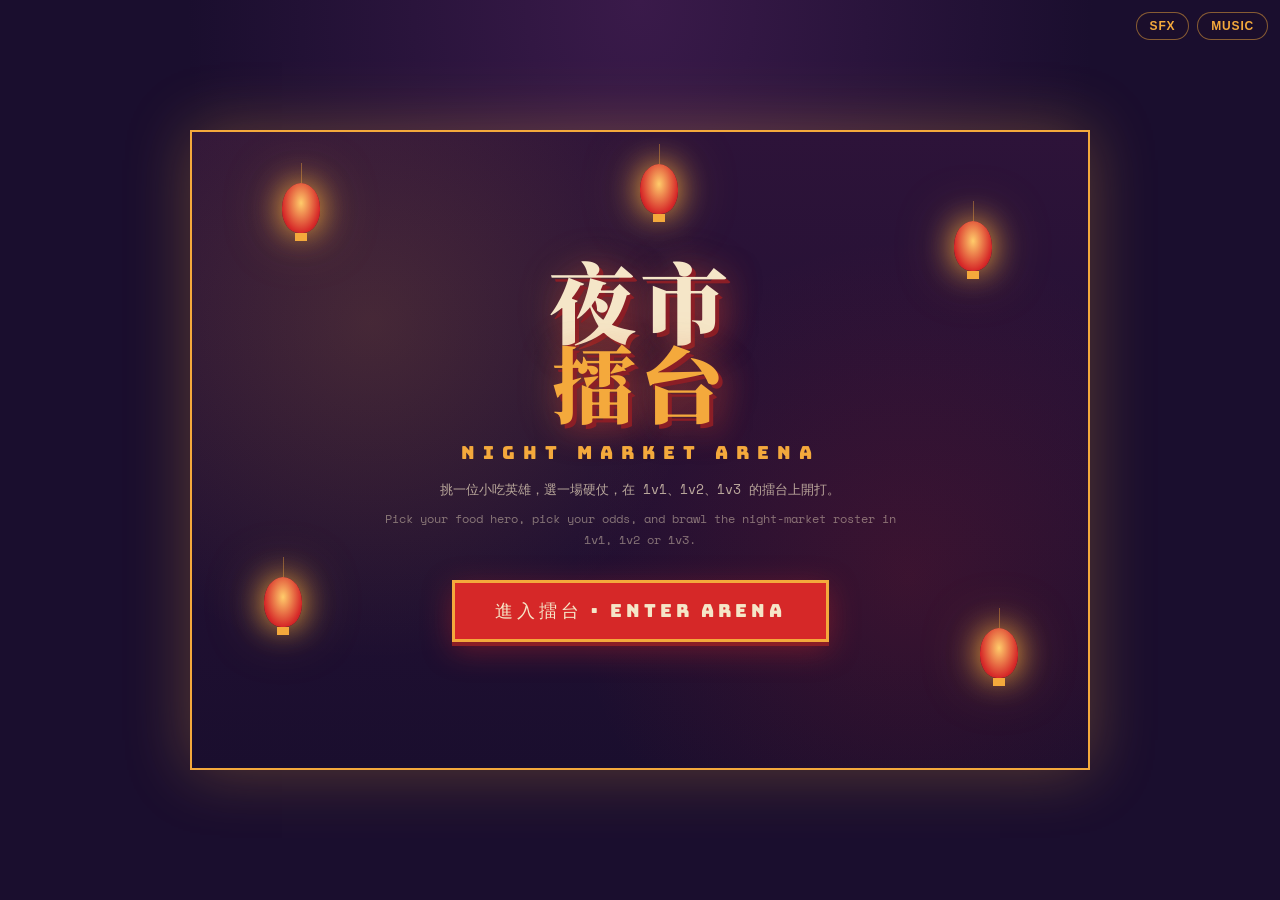
==== night-market-arena_12.html @ 740ff962 "把單體 HTML 拆成模組化結構 - all.js (2804 行) 拆成 js/ 底下 17 支，依載入順序編號 - all.css (269 行) 拆成 css/ 底下 4 支 - HTML 改為" ====
<!DOCTYPE html>
<html lang="en">
<head>
<meta charset="UTF-8">
<meta name="viewport" content="width=device-width, initial-scale=1, maximum-scale=1, user-scalable=no, viewport-fit=cover">
<title>Night Market Arena</title>
<link rel="stylesheet" href="css/base.css">
<link rel="stylesheet" href="css/screens.css">
<link rel="stylesheet" href="css/hud.css">
<link rel="stylesheet" href="css/mobile.css">
<link rel="preconnect" href="https://fonts.googleapis.com">
<link rel="preconnect" href="https://fonts.gstatic.com" crossorigin>
<link href="https://fonts.googleapis.com/css2?family=Bungee&family=Noto+Serif+TC:wght@700;900&family=Space+Mono&display=swap" rel="stylesheet">

</head>
<body>
<div id="audio-controls">
  <button id="sfx-toggle" title="Sound effects">SFX</button>
  <button id="music-toggle" title="Music (M)">MUSIC</button>
</div>

<div id="stage">
  <canvas id="game" width="900" height="640"></canvas>

  <!-- Title -->
  <div id="title-screen" class="screen">
    <div class="lanterns">
      <div class="lantern" style="top: 8%; left: 10%; animation-delay: 0s;"></div>
      <div class="lantern" style="top: 14%; left: 85%; animation-delay: -1s;"></div>
      <div class="lantern" style="top: 70%; left: 8%; animation-delay: -2s;"></div>
      <div class="lantern" style="top: 78%; left: 88%; animation-delay: -1.5s;"></div>
      <div class="lantern" style="top: 5%; left: 50%; animation-delay: -0.5s;"></div>
    </div>
    <h1 class="title">夜市<span class="accent">擂台</span></h1>
    <div class="subtitle">Night Market Arena</div>
    <div class="tagline">挑一位小吃英雄，選一場硬仗，在 1v1、1v2、1v3 的擂台上開打。<span class="tagline-en">Pick your food hero, pick your odds, and brawl the night-market roster in 1v1, 1v2 or 1v3.</span></div>
    <button class="btn" id="start-btn">進入擂台 · Enter Arena</button>
  </div>

  <!-- Hero select -->
  <div id="select-screen" class="screen hidden">
    <div class="select-title" id="select-title">選擇英雄 · Choose Your Hero</div>
    <button class="btn btn-secondary" id="coop-toggle">雙人 2P：OFF</button>
    <div class="select-sub">挑一道菜 · Pick Your Flavor</div>
    <div class="heroes-grid" id="heroes-grid"></div>
    <button class="btn hidden" id="confirm-hero-btn">下一步 · Next</button>
  </div>

  <!-- Mode select -->
  <div id="mode-screen" class="screen hidden">
    <div class="select-title">選擇賠注 · Pick Your Odds</div>
    <div class="select-sub">幾人敢來挑戰？· How many dare?</div>
    <div class="modes-grid">
      <div class="mode-card" data-mode="1v1">
        <div class="mode-num">1v1</div>
        <div class="mode-label">對決 DUEL</div>
        <div class="mode-flavor">單挑一位強化過的勁敵，實力定勝負。<span style="display:block;opacity:.6;margin-top:3px">A single, beefed-up rival. Honour decides all.</span></div>
        <div class="mode-mods">敵人 <b>HP ×1.5</b><br>敵人 <b>DMG ×1.15</b></div>
      </div>
      <div class="mode-card" data-mode="1v2">
        <div class="mode-num">1v2</div>
        <div class="mode-label">埋伏 AMBUSH</div>
        <div class="mode-flavor">兩位全力的對手，別停下腳步。<span style="display:block;opacity:.6;margin-top:3px">Two opponents at full strength. Keep moving.</span></div>
        <div class="mode-mods">敵人 <b>HP ×1.0</b><br>敵人 <b>DMG ×0.95</b></div>
      </div>
      <div class="mode-card" data-mode="1v3">
        <div class="mode-num">1v3</div>
        <div class="mode-label">圍攻 SWARM</div>
        <div class="mode-flavor">三個較弱的敵人，但會迅速包圍你。<span style="display:block;opacity:.6;margin-top:3px">Three weaker enemies — but they crowd fast.</span></div>
        <div class="mode-mods">敵人 <b>HP ×0.65</b><br>敵人 <b>DMG ×0.75</b></div>
      </div>
      <div class="mode-card mode-boss" data-mode="boss">
        <div class="mode-num">王</div>
        <div class="mode-label">魔王戰 BOSS</div>
        <div class="mode-flavor">獨自挑戰巨大的「滷味鍋大王」——牠會噴湯、橫掃、滾沸、召喚小滷味。<span style="display:block;opacity:.6;margin-top:3px">Solo the giant Cauldron King — broth bullets, ladle sweeps, boiling pools, and minions.</span></div>
        <div class="mode-mods">巨型魔王 · <b>HUGE HP</b><br><b>2 階段 · 2 PHASES</b></div>
      </div>
    </div>
    <div class="vs-preview" id="vs-preview"></div>
    <button class="btn hidden" id="begin-btn">開打！· Begin Battle</button>
    <button class="btn btn-secondary" id="back-to-hero-btn">← 換英雄 Change Hero</button>
  </div>

  <!-- HUD -->
  <div id="hud" class="hidden">
    <div class="hp-bar"><div class="hp-fill" id="hp-fill" style="width: 100%"></div><div class="hp-text" id="hp-text">100 / 100</div></div>
    <div class="match-info"><span id="mode-label">1v1</span> · 剩 <span id="enemies-left" class="num">0</span></div>
    <div id="boss-bar" class="hidden"><div class="boss-bar-label"><span class="bb-cn">滷味鍋大王</span><span class="bb-en">THE CAULDRON KING</span></div><div class="boss-bar-track"><div class="boss-bar-fill" id="boss-bar-fill"></div></div></div>
    <div class="abilities" id="abilities-bar"></div>
    <div class="match-banner" id="match-banner"></div>
    <div class="controls-hint" id="controls-hint"><b>WASD</b> 移動 · <b>滑鼠</b> 瞑準 · <b>點擊</b> 攻擊 · <b>Q E R</b> 技能</div>
  </div>
  <div id="hud-p2" class="hidden">
    <div class="p2-name" id="hp2-name">Player 2</div>
    <div class="hp-bar p2bar"><div class="hp-fill" id="hp2-fill" style="width:100%"></div><div class="hp-text" id="hp2-text">100 / 100</div></div>
    <div class="p2-cds" id="p2-cds"><span></span><span></span><span></span></div>
  </div>

  <!-- End -->
  <div id="end-screen" class="screen hidden">
    <div class="end-title" id="end-title">勝利<span class="end-en">VICTORY</span></div>
    <div class="end-stats" id="end-stats"></div>
    <button class="btn" id="restart-btn">再玩一次 · Play Again</button>
  </div>
</div>

<div id="touch-controls" aria-hidden="true">
  <div id="joy-zone"></div>
  <div id="joy" class="hidden"><div id="joy-knob"></div></div>
  <div id="touch-buttons">
    <button class="tbtn tbtn-ab" id="tb-q"><span class="tb-ic"></span></button>
    <button class="tbtn tbtn-ab" id="tb-e"><span class="tb-ic"></span></button>
    <button class="tbtn tbtn-ab" id="tb-r"><span class="tb-ic"></span></button>
    <button class="tbtn tbtn-atk" id="tb-atk">⚔</button>
  </div>
</div>
<div id="rotate-hint"><div class="rh"><span class="ph">📱</span>Rotate to landscape<small>Night Market Arena plays best sideways</small></div></div>

<!-- 載入順序即正確性：classic script 不跨檔 hoist，請勿調換 -->
<script src="js/00-abilities.js"></script>
<script src="js/01-heroes.js"></script>
<script src="js/02-modes.js"></script>
<script src="js/03-state.js"></script>
<script src="js/04-input.js"></script>
<script src="js/05-util.js"></script>
<script src="js/06-sound.js"></script>
<script src="js/07-enemy-ai.js"></script>
<script src="js/08-ui-select.js"></script>
<script src="js/09-match.js"></script>
<script src="js/10-update.js"></script>
<script src="js/11-map.js"></script>
<script src="js/12-render.js"></script>
<script src="js/13-art.js"></script>
<script src="js/14-boss.js"></script>
<script src="js/15-draw.js"></script>
<script src="js/16-main.js"></script>



</body>
</html>
---- css/base.css ----
:root {
    --night: #1a0e2e;
    --night-2: #2d1339;
    --lantern: #f4a93c;
    --lantern-glow: #ffcc6b;
    --red: #d62828;
    --red-deep: #8b1e26;
    --jade: #4a9d8f;
    --paper: #f5e6c8;
    --ink: #1a0e2e;
  }
  * { box-sizing: border-box; margin: 0; padding: 0; user-select: none; }
  html, body {
    width: 100%; height: 100%;
    background: var(--night);
    color: var(--paper);
    font-family: 'Space Mono', monospace;
    overflow: hidden;
  }
  body {
    display: flex; align-items: center; justify-content: center;
    background:
      radial-gradient(ellipse at top, #3a1a4a 0%, transparent 50%),
      radial-gradient(ellipse at bottom, #1a0e2e 0%, var(--night) 100%);
  }
  #stage {
    position: relative;
    width: min(900px, 100vw, 140.625vh);
    height: min(640px, 100vh, 71.111vw);
    background: var(--night);
    border: 2px solid var(--lantern);
    box-shadow: 0 0 60px rgba(244, 169, 60, 0.3), inset 0 0 40px rgba(0,0,0,0.5);
    overflow: hidden;
  }
  canvas { display: block; width: 100%; height: 100%; image-rendering: auto; }

  .screen {
    position: absolute; inset: 0;
    display: flex; flex-direction: column;
    align-items: center; justify-content: center;
    padding: 24px;
    z-index: 10;
    overflow-y: auto;
  }
  .hidden { display: none !important; }
---- css/screens.css ----
/* --- Title --- */
  #title-screen {
    background:
      radial-gradient(circle at 20% 30%, rgba(244, 169, 60, 0.15) 0%, transparent 40%),
      radial-gradient(circle at 80% 70%, rgba(214, 40, 40, 0.15) 0%, transparent 40%),
      linear-gradient(180deg, #2d1339 0%, #1a0e2e 100%);
  }
  .lanterns { position: absolute; inset: 0; pointer-events: none; }
  .lantern {
    position: absolute;
    width: 38px; height: 50px;
    background: radial-gradient(ellipse at 50% 40%, var(--lantern-glow), var(--red) 70%, var(--red-deep));
    border-radius: 50% 50% 45% 45%;
    box-shadow: 0 0 30px var(--lantern), 0 0 60px rgba(244,169,60,0.4);
    animation: sway 3s ease-in-out infinite;
  }
  .lantern::before { content: ''; position: absolute; top: -20px; left: 50%; width: 1px; height: 20px; background: rgba(244,169,60,0.4); }
  .lantern::after { content: ''; position: absolute; bottom: -8px; left: 50%; transform: translateX(-50%); width: 12px; height: 8px; background: var(--lantern); }
  @keyframes sway { 0%, 100% { transform: rotate(-3deg); } 50% { transform: rotate(3deg); } }

  h1.title {
    font-family: 'Noto Serif TC', serif; font-weight: 900;
    font-size: 88px; letter-spacing: 4px;
    color: var(--paper);
    text-shadow: 4px 4px 0 var(--red-deep), 8px 8px 30px rgba(214,40,40,0.5), 0 0 40px rgba(244,169,60,0.3);
    text-align: center; line-height: 0.95;
  }
  h1.title .accent { color: var(--lantern); display: block; font-size: 0.95em; }
  .subtitle { margin-top: 20px; font-family: 'Bungee', sans-serif; font-size: 18px; letter-spacing: 8px; color: var(--lantern); text-transform: uppercase; }
  .tagline { margin-top: 14px; font-size: 13px; color: rgba(245, 230, 200, 0.7); max-width: 520px; text-align: center; line-height: 1.7; }

  .btn {
    font-family: 'Bungee', sans-serif;
    background: var(--red); color: var(--paper);
    border: 3px solid var(--lantern);
    padding: 16px 40px; font-size: 18px; letter-spacing: 4px;
    cursor: pointer; text-transform: uppercase;
    margin-top: 30px;
    transition: all 0.15s ease;
    box-shadow: 0 4px 0 var(--red-deep), 0 8px 30px rgba(214,40,40,0.4);
  }
  .btn:hover { background: var(--lantern); color: var(--ink); transform: translateY(-2px); box-shadow: 0 6px 0 var(--red-deep), 0 12px 30px rgba(244,169,60,0.4); }
  .btn:active { transform: translateY(2px); box-shadow: 0 2px 0 var(--red-deep); }
  .btn-secondary {
    background: transparent; color: var(--lantern); border-color: rgba(244,169,60,0.4);
    box-shadow: none; font-size: 12px; padding: 10px 24px; letter-spacing: 3px;
    margin-top: 14px;
  }
  .btn-secondary:hover { background: rgba(244,169,60,0.1); color: var(--lantern); transform: none; box-shadow: none; }

  /* --- Hero select --- */
  #select-screen, #mode-screen { background: linear-gradient(180deg, #2d1339 0%, #1a0e2e 100%); justify-content: flex-start; padding-top: 28px; }
  .select-title { font-family: 'Noto Serif TC', serif; font-weight: 900; font-size: 32px; color: var(--lantern); letter-spacing: 6px; text-shadow: 3px 3px 0 var(--red-deep); }
  .select-sub { font-family: 'Bungee', sans-serif; font-size: 11px; letter-spacing: 6px; color: rgba(245,230,200,0.6); margin-top: 6px; margin-bottom: 22px; }

  .heroes-grid {
    display: grid;
    grid-template-columns: repeat(4, 1fr);
    gap: 12px;
    width: 100%; max-width: 840px;
  }
  .hero-card {
    background: rgba(45, 19, 57, 0.8);
    border: 2px solid rgba(244, 169, 60, 0.3);
    padding: 12px 10px;
    cursor: pointer; text-align: center;
    transition: all 0.2s ease;
    position: relative; overflow: hidden;
  }
  .hero-card::before { content: ''; position: absolute; inset: 0; background: linear-gradient(135deg, transparent 60%, rgba(244,169,60,0.1)); pointer-events: none; }
  .hero-card:hover { border-color: var(--lantern); background: rgba(45, 19, 57, 1); transform: translateY(-3px); box-shadow: 0 6px 18px rgba(244,169,60,0.3); }
  .hero-card.selected { border-color: var(--lantern); background: rgba(244, 169, 60, 0.15); box-shadow: 0 0 24px rgba(244, 169, 60, 0.5); }
  .hero-emoji { font-size: 42px; margin-bottom: 4px; filter: drop-shadow(0 4px 8px rgba(0,0,0,0.5)); }
  .hero-name { font-family: 'Noto Serif TC', serif; font-weight: 900; font-size: 12px; color: var(--paper); letter-spacing: 0.5px; margin-bottom: 2px; }
  .hero-cn { font-size: 10px; color: var(--lantern); margin-bottom: 6px; }
  .hero-role { font-family: 'Bungee', sans-serif; font-size: 8px; letter-spacing: 2px; color: var(--red); margin-bottom: 8px; }
  .hero-stats { font-size: 9px; color: rgba(245,230,200,0.7); line-height: 1.5; text-align: left; }
  .hero-stats b { color: var(--lantern); }
  .hero-abilities { margin-top: 6px; padding-top: 6px; border-top: 1px dashed rgba(244,169,60,0.3); font-size: 8px; color: rgba(245,230,200,0.6); line-height: 1.5; text-align: left; }
  .hero-abilities .key { display: inline-block; background: var(--red-deep); color: var(--paper); padding: 1px 4px; margin-right: 3px; font-family: 'Bungee', sans-serif; font-size: 8px; }

  /* --- Mode select --- */
  .modes-grid {
    display: grid; grid-template-columns: repeat(3, 1fr);
    gap: 18px; width: 100%; max-width: 760px;
    margin-top: 10px;
  }
  .mode-card {
    background: rgba(45, 19, 57, 0.8);
    border: 2px solid rgba(244, 169, 60, 0.3);
    padding: 24px 18px;
    cursor: pointer; text-align: center;
    transition: all 0.2s ease;
    position: relative; min-height: 220px;
    display: flex; flex-direction: column; align-items: center; justify-content: center;
  }
  .mode-card:hover { border-color: var(--lantern); background: rgba(45, 19, 57, 1); transform: translateY(-3px); box-shadow: 0 8px 22px rgba(244,169,60,0.3); }
  .mode-card.selected { border-color: var(--lantern); background: rgba(244, 169, 60, 0.15); box-shadow: 0 0 28px rgba(244, 169, 60, 0.5); }
  .mode-num { font-family: 'Noto Serif TC', serif; font-weight: 900; font-size: 56px; color: var(--lantern); letter-spacing: 2px; line-height: 1; text-shadow: 4px 4px 0 var(--red-deep); }
  .mode-label { font-family: 'Bungee', sans-serif; font-size: 11px; letter-spacing: 4px; color: var(--paper); margin-top: 12px; }
  .mode-flavor { font-size: 11px; color: rgba(245,230,200,0.6); margin-top: 10px; line-height: 1.6; padding: 0 6px; }
  .mode-mods { margin-top: 12px; font-family: 'Space Mono', monospace; font-size: 9px; color: rgba(245,230,200,0.7); line-height: 1.6; }
  .mode-mods b { color: var(--lantern); }
  .mode-card.mode-boss { grid-column: 1 / -1; border-color: #b3402a; background: linear-gradient(135deg, rgba(74,18,18,0.75), rgba(45,19,57,0.92)); }
  .mode-card.mode-boss:hover { border-color: #ff6a3a; box-shadow: 0 8px 24px rgba(255,80,40,0.4); }
  .mode-card.mode-boss.selected { border-color: #ff6a3a; background: rgba(179,64,42,0.22); box-shadow: 0 0 30px rgba(255,90,50,0.55); }
  .mode-card.mode-boss .mode-num { color: #ff5a3c; -webkit-text-fill-color: #ff5a3c; text-shadow: 4px 4px 0 #4a0f0f; }
  .mode-card.mode-boss .mode-label { color: #ff8a4a; }
  .vs-foe.vs-boss { font-family: 'Noto Serif TC', serif; font-weight: 900; font-size: 18px; color: #ff7a4a; padding: 6px 10px; border: 2px solid #b3402a; border-radius: 10px; background: rgba(74,18,18,0.5); }

  .vs-preview {
    margin-top: 20px;
    padding: 14px 22px;
    background: rgba(0,0,0,0.4);
    border: 1px dashed rgba(244,169,60,0.4);
    font-size: 13px; letter-spacing: 2px;
    color: var(--paper);
    font-family: 'Space Mono', monospace;
    min-height: 50px;
    display: flex; align-items: center; gap: 10px;
    opacity: 0;
    transition: opacity 0.3s ease;
  }
  .vs-preview.show { opacity: 1; }
  .vs-preview .you { color: var(--lantern); }
  .vs-preview .vs { color: var(--red); font-family: 'Bungee', sans-serif; padding: 0 8px; }
---- css/hud.css ----
/* --- Game HUD --- */
  #hud { position: absolute; inset: 0; pointer-events: none; z-index: 5; font-family: 'Bungee', sans-serif; }
  .hp-bar { position: absolute; top: 16px; left: 16px; width: 240px; background: rgba(0,0,0,0.6); border: 2px solid var(--lantern); padding: 4px; }
  .hp-fill { height: 14px; background: linear-gradient(90deg, var(--red), var(--lantern)); transition: width 0.2s ease; }
  .hp-text { position: absolute; top: 50%; left: 50%; transform: translate(-50%, -50%); font-size: 11px; color: var(--paper); letter-spacing: 2px; text-shadow: 1px 1px 0 #000; }
  #boss-bar { position: absolute; top: 14px; left: 50%; transform: translateX(-50%); width: min(620px, 80vw); pointer-events: none; z-index: 6; }
  #boss-bar.hidden { display: none; }
  .boss-bar-label { display: flex; align-items: baseline; justify-content: center; gap: 12px; margin-bottom: 5px; }
  .boss-bar-label .bb-cn { font-family: 'Noto Serif TC', serif; font-weight: 900; font-size: 19px; color: #ffd9b0; letter-spacing: 3px; text-shadow: 2px 2px 0 #4a0f0f; }
  .boss-bar-label .bb-en { font-family: 'Bungee', sans-serif; font-size: 9px; letter-spacing: 3px; color: #ff8a5a; }
  .boss-bar-track { height: 16px; background: rgba(20,8,8,0.85); border: 2px solid #7a2a1a; border-radius: 9px; overflow: hidden; box-shadow: 0 2px 10px rgba(0,0,0,0.5); }
  .boss-bar-fill { height: 100%; width: 100%; background: linear-gradient(90deg, #ff8a3a, #d6402a); transition: width 0.18s ease-out; box-shadow: inset 0 0 10px rgba(255,180,120,0.5); }
  #boss-bar.enraged .boss-bar-track { border-color: #ff5a3c; box-shadow: 0 0 18px rgba(255,80,40,0.6); }
  #boss-bar.enraged .boss-bar-fill { background: linear-gradient(90deg, #ff5a3c, #a01818); }
  .match-info { position: absolute; top: 14px; left: 50%; transform: translateX(-50%); background: rgba(0,0,0,0.6); border: 2px solid var(--lantern); padding: 8px 14px; font-size: 12px; letter-spacing: 3px; color: var(--lantern); }
  .match-info .num { color: var(--paper); font-size: 16px; }

  .abilities { position: absolute; bottom: 16px; left: 50%; transform: translateX(-50%); display: flex; gap: 10px; }
  .ability { width: 64px; height: 64px; background: rgba(0,0,0,0.7); border: 2px solid var(--lantern); position: relative; display: flex; align-items: center; justify-content: center; font-family: 'Noto Serif TC', serif; font-weight: 900; font-size: 22px; color: var(--paper); }
  .ability .ability-key { position: absolute; top: 2px; left: 4px; font-family: 'Bungee', sans-serif; font-size: 12px; color: var(--lantern); }
  .ability .ability-name { position: absolute; bottom: -22px; left: 50%; transform: translateX(-50%); font-family: 'Space Mono', monospace; font-size: 9px; color: rgba(245,230,200,0.7); white-space: nowrap; letter-spacing: 1px; }
  .ability .cd-overlay { position: absolute; inset: 0; background: rgba(0,0,0,0.7); color: var(--lantern); font-family: 'Bungee', sans-serif; font-size: 22px; display: flex; align-items: center; justify-content: center; pointer-events: none; }
  .ability.ready { box-shadow: 0 0 12px var(--lantern); }

  .match-banner { position: absolute; top: 50%; left: 50%; transform: translate(-50%, -50%); font-family: 'Noto Serif TC', serif; font-weight: 900; font-size: 56px; color: var(--lantern); text-shadow: 4px 4px 0 var(--red-deep), 0 0 40px rgba(244,169,60,0.6); letter-spacing: 6px; pointer-events: none; opacity: 0; transition: opacity 0.3s ease; text-align: center; line-height: 1.1; }
  .match-banner.show { opacity: 1; }
  .match-banner small { font-family: 'Bungee', sans-serif; font-size: 14px; letter-spacing: 4px; color: var(--paper); display: block; margin-top: 8px; }

  .controls-hint { position: absolute; bottom: 16px; left: 16px; font-family: 'Space Mono', monospace; font-size: 10px; color: rgba(245,230,200,0.5); line-height: 1.6; letter-spacing: 1px; }
  .controls-hint b { color: var(--lantern); }

  /* --- End screen --- */
  #end-screen { background: rgba(26, 14, 46, 0.95); backdrop-filter: blur(8px); }
  .end-title { font-family: 'Noto Serif TC', serif; font-weight: 900; font-size: 72px; letter-spacing: 8px; }
  .end-title.win { color: var(--lantern); text-shadow: 4px 4px 0 var(--red-deep); }
  .end-title.lose { color: var(--red); text-shadow: 4px 4px 0 #000; }
  .end-stats { margin-top: 30px; font-family: 'Bungee', sans-serif; font-size: 14px; letter-spacing: 4px; color: var(--paper); text-align: center; line-height: 2; }
  .end-stats span { color: var(--lantern); }

  .hero-emoji { height: 66px; display: flex; align-items: flex-end; justify-content: center; }
  .hero-emoji canvas { width: 64px; height: 64px; display: block; }
  .vs-preview .you, .vs-preview .vs-foe { display: inline-flex; align-items: center; gap: 4px; }
  .vs-cv { width: 34px; height: 34px; }
  .vs-dot { color: rgba(244,169,60,0.5); padding: 0 4px; }

  @media (max-width: 920px) {
    #stage { border: none; }
    h1.title { font-size: 56px; }
    .heroes-grid { grid-template-columns: repeat(2, 1fr); }
    .modes-grid { grid-template-columns: 1fr; }
  }
#audio-controls{position:fixed;top:12px;right:12px;display:flex;gap:8px;z-index:60;font-family:system-ui,Arial,sans-serif}
#audio-controls button{background:rgba(28,16,44,0.72);color:#f4a93c;border:1px solid rgba(244,169,60,0.5);border-radius:18px;padding:6px 13px;font-size:12px;font-weight:700;letter-spacing:.8px;cursor:pointer;backdrop-filter:blur(4px);transition:opacity .15s,color .15s,border-color .15s}
#audio-controls button:hover{border-color:rgba(244,169,60,0.9)}
#audio-controls button.off{color:#766c84;border-color:rgba(120,110,130,0.4);opacity:.55}
  #hud-p2 { position: absolute; top: 54px; right: 14px; width: 210px; z-index: 30; text-align: right; font-family: 'Bungee', sans-serif; }
  #hud-p2.hidden { display: none; }
  #hud-p2.down { opacity: 0.5; filter: grayscale(1); }
  #hud-p2 .p2-name { font-size: 12px; color: #8fe1ff; letter-spacing: 1px; margin-bottom: 5px; text-shadow: 0 1px 3px #000; }
  #hud-p2 .hp-bar.p2bar { height: 20px; position: static; width: 100%; }
  #hud-p2 .hp-fill { background: linear-gradient(90deg, #2f8fd0, #6fd6ff) !important; }
  .p2-cds { display: flex; gap: 6px; justify-content: flex-end; margin-top: 7px; }
  .p2-cds span { width: 20px; height: 20px; border-radius: 5px; display: flex; align-items: center; justify-content: center; font-size: 11px; background: rgba(111,214,255,0.22); border: 1px solid #6fd6ff; box-shadow: 0 0 8px rgba(111,214,255,0.35); transition: opacity .15s, background .15s, border-color .15s; }
  .p2-cds span.cooling { background: rgba(58,70,84,0.5); border-color: #3a4654; opacity: 0.4; box-shadow: none; }
  #coop-toggle { margin-top: 6px; }
  #coop-toggle.on { background: linear-gradient(90deg, #2f8fd0, #6fd6ff); color: #04121c; border-color: #6fd6ff; }
---- css/mobile.css ----
/* ===== Mobile touch controls ===== */
  #touch-controls { display: none; position: fixed; inset: 0; z-index: 45; pointer-events: none; }
  body.touch.playing #touch-controls { display: block; }
  #joy-zone { position: absolute; left: 0; bottom: 0; width: 42%; height: 80%; pointer-events: auto; }
  #joy { position: absolute; width: 124px; height: 124px; margin: -62px 0 0 -62px; border-radius: 50%; background: radial-gradient(circle, rgba(244,169,60,0.12), rgba(244,169,60,0.03)); border: 2px solid rgba(244,169,60,0.4); pointer-events: none; }
  #joy.hidden { display: none; }
  #joy-knob { position: absolute; left: 62px; top: 62px; width: 56px; height: 56px; margin: -28px 0 0 -28px; border-radius: 50%; background: radial-gradient(circle at 38% 32%, #ffe6a8, #f4a93c); box-shadow: 0 4px 14px rgba(0,0,0,0.55); }
  #touch-buttons { position: absolute; right: 16px; bottom: 18px; width: 200px; height: 190px; pointer-events: none; }
  .tbtn { position: absolute; pointer-events: auto; border: none; border-radius: 50%; display: flex; align-items: center; justify-content: center; font-family: 'Noto Serif TC', serif; font-weight: 900; -webkit-tap-highlight-color: transparent; touch-action: none; transition: transform .06s; }
  .tbtn:active { transform: scale(0.9); }
  .tbtn-atk { right: 0; bottom: 0; width: 96px; height: 96px; font-size: 30px; color: #fff; background: radial-gradient(circle at 38% 32%, #ff8a5a, #d62828); box-shadow: 0 5px 0 #7a1414, 0 8px 22px rgba(214,40,40,0.5); }
  .tbtn-ab { width: 62px; height: 62px; font-size: 22px; color: #2a1640; background: radial-gradient(circle at 38% 32%, #ffe6a8, #f4a93c); box-shadow: 0 4px 0 #9a6a1e, 0 6px 16px rgba(0,0,0,0.45); }
  .tbtn-ab.cooling { background: #3a3348; color: rgba(245,230,200,0.4); box-shadow: 0 3px 0 #221d2e; }
  #tb-q { right: 108px; bottom: 4px; }
  #tb-e { right: 96px; bottom: 84px; }
  #tb-r { right: 20px; bottom: 116px; }
  .tb-ic { pointer-events: none; }
  body.touch .controls-hint { display: none; }
  /* ===== Rotate-to-landscape hint ===== */
  #rotate-hint { display: none; position: fixed; inset: 0; z-index: 300; background: rgba(10,6,18,0.97); color: var(--lantern); align-items: center; justify-content: center; text-align: center; padding: 30px; }
  body.touch.portrait #rotate-hint { display: flex; }
  #rotate-hint .rh { font-family: 'Bungee', sans-serif; font-size: 22px; line-height: 1.5; }
  #rotate-hint .rh small { display: block; margin-top: 10px; font-family: 'Space Mono', monospace; font-size: 12px; color: rgba(245,230,200,0.6); letter-spacing: 1px; }
  #rotate-hint .rh .ph { font-size: 52px; display: block; margin-bottom: 8px; animation: rotnudge 1.6s ease-in-out infinite; }
  @keyframes rotnudge { 0%,100% { transform: rotate(-12deg); } 55% { transform: rotate(78deg); } }
  .hero-title { font-family: 'Noto Serif TC', serif; font-weight: 700; font-size: 9px; color: var(--lantern); opacity: 0.9; margin: 0 0 7px; line-height: 1.35; }
  .hero-role .rcn { font-family: 'Noto Serif TC', serif; }
  .hero-abilities .acn { font-family: 'Noto Serif TC', serif; color: rgba(245,230,200,0.85); }
  .tagline-en { display: block; margin-top: 9px; font-size: 12px; opacity: 0.65; }
  .end-en { display: block; font-family: 'Bungee', sans-serif; font-size: 24px; letter-spacing: 6px; margin-top: 4px; }
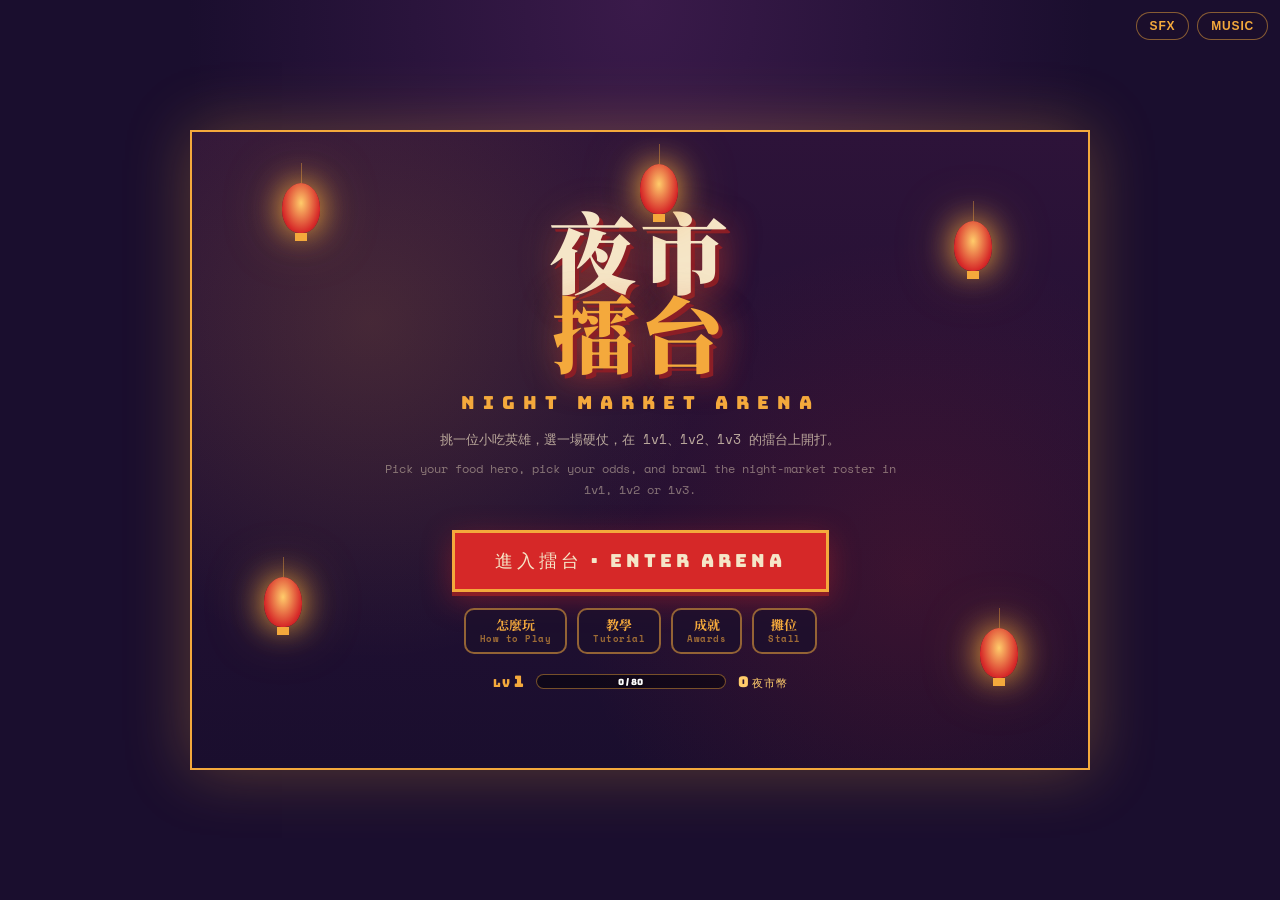
==== commit eaf42115: "補齊學生旅程缺少的六項功能 新增模組（16–19），主流程改名為 20-main.js 以保持在最後載入： - 16-save.js     localStorage 存檔層，無痕模式自動退回記憶體模" ====
--- a/night-market-arena_12.html
+++ b/night-market-arena_12.html
@@ -8,6 +8,7 @@
 <link rel="stylesheet" href="css/screens.css">
 <link rel="stylesheet" href="css/hud.css">
 <link rel="stylesheet" href="css/mobile.css">
+<link rel="stylesheet" href="css/meta.css">
 <link rel="preconnect" href="https://fonts.googleapis.com">
 <link rel="preconnect" href="https://fonts.gstatic.com" crossorigin>
 <link href="https://fonts.googleapis.com/css2?family=Bungee&family=Noto+Serif+TC:wght@700;900&family=Space+Mono&display=swap" rel="stylesheet">
@@ -35,6 +36,13 @@
     <div class="subtitle">Night Market Arena</div>
     <div class="tagline">挑一位小吃英雄，選一場硬仗，在 1v1、1v2、1v3 的擂台上開打。<span class="tagline-en">Pick your food hero, pick your odds, and brawl the night-market roster in 1v1, 1v2 or 1v3.</span></div>
     <button class="btn" id="start-btn">進入擂台 · Enter Arena</button>
+    <div class="title-subbtns">
+      <button class="btn-mini" id="howto-btn">怎麼玩<span>How to Play</span></button>
+      <button class="btn-mini" id="tutorial-btn">教學<span>Tutorial</span></button>
+      <button class="btn-mini" id="ach-btn">成就<span>Awards</span></button>
+      <button class="btn-mini" id="shop-btn">攤位<span>Stall</span></button>
+    </div>
+    <div class="meta-bar" id="meta-bar"></div>
   </div>
 
   <!-- Hero select -->
@@ -96,10 +104,40 @@
     <div class="p2-cds" id="p2-cds"><span></span><span></span><span></span></div>
   </div>
 
+  <!-- 怎麼玩 -->
+  <div id="howto-screen" class="screen hidden">
+    <div class="select-title">怎麼玩 · How to Play</div>
+    <div class="ht-grid" id="howto-body"></div>
+    <button class="btn btn-secondary" id="howto-back">← 回標題 Back</button>
+  </div>
+
+  <!-- 成就 -->
+  <div id="ach-screen" class="screen hidden">
+    <div class="select-title">成就 · Awards</div>
+    <div class="select-sub">已解鎖 <span id="ach-count">0 / 0</span></div>
+    <div class="ach-grid" id="ach-body"></div>
+    <button class="btn btn-secondary" id="ach-back">← 回標題 Back</button>
+  </div>
+
+  <!-- 夜市攤位 -->
+  <div id="shop-screen" class="screen hidden">
+    <div class="select-title">夜市攤位 · Night Market Stall</div>
+    <div class="select-sub">你有 <b id="shop-coins">0</b> 夜市幣 · 全部用遊戲內幣，<b>不需要真錢</b></div>
+    <div class="shop-grid" id="shop-body"></div>
+    <button class="btn btn-secondary" id="shop-back">← 回標題 Back</button>
+  </div>
+
+  <!-- 教學提示 -->
+  <div id="tut-panel" class="hidden"></div>
+
+  <!-- 成就通知 -->
+  <div id="toast-wrap"></div>
+
   <!-- End -->
   <div id="end-screen" class="screen hidden">
     <div class="end-title" id="end-title">勝利<span class="end-en">VICTORY</span></div>
     <div class="end-stats" id="end-stats"></div>
+    <div class="rewards" id="rewards"></div>
     <button class="btn" id="restart-btn">再玩一次 · Play Again</button>
   </div>
 </div>
@@ -133,7 +171,11 @@
 <script src="js/13-art.js"></script>
 <script src="js/14-boss.js"></script>
 <script src="js/15-draw.js"></script>
-<script src="js/16-main.js"></script>
+<script src="js/16-save.js"></script>
+<script src="js/17-progress.js"></script>
+<script src="js/18-tutorial.js"></script>
+<script src="js/19-ui-meta.js"></script>
+<script src="js/20-main.js"></script>
 
 
 
--- a/css/meta.css
+++ b/css/meta.css
@@ -0,0 +1,119 @@
+/* ===== 標題畫面：四個入口 + 等級列 ===== */
+.title-subbtns { display: flex; gap: 10px; margin-top: 16px; flex-wrap: wrap; justify-content: center; }
+.btn-mini {
+  font-family: 'Noto Serif TC', serif; font-weight: 700;
+  background: rgba(28,16,44,0.8); color: var(--lantern);
+  border: 2px solid rgba(244,169,60,0.55); border-radius: 10px;
+  padding: 7px 14px; font-size: 13px; cursor: pointer; line-height: 1.25;
+  transition: background .15s, border-color .15s, transform .15s;
+}
+.btn-mini span { display: block; font-family: 'Space Mono', monospace; font-size: 9px; opacity: .6; letter-spacing: .5px; }
+.btn-mini:hover { background: rgba(244,169,60,0.16); border-color: var(--lantern); transform: translateY(-2px); }
+
+.meta-bar { display: flex; align-items: center; gap: 12px; margin-top: 18px; flex-wrap: wrap; justify-content: center; font-family: 'Bungee', sans-serif; font-size: 11px; }
+.meta-lv { color: var(--lantern); letter-spacing: 1px; }
+.meta-lv b { font-size: 15px; }
+.meta-xp { position: relative; width: 190px; height: 15px; background: rgba(0,0,0,0.45); border: 1px solid rgba(244,169,60,0.45); border-radius: 8px; overflow: hidden; }
+.meta-xp-fill { height: 100%; background: linear-gradient(90deg, var(--lantern), var(--lantern-glow)); transition: width .4s ease; }
+.meta-xp-t { position: absolute; inset: 0; display: flex; align-items: center; justify-content: center; font-size: 8.5px; color: #fff; text-shadow: 0 1px 2px #000; }
+.meta-coins { color: var(--lantern-glow); letter-spacing: 1px; }
+.meta-coins b { font-size: 14px; }
+.meta-title { font-family: 'Noto Serif TC', serif; color: var(--jade); border: 1px solid var(--jade); border-radius: 8px; padding: 2px 9px; font-size: 11px; }
+.meta-warn { width: 100%; text-align: center; font-family: 'Space Mono', monospace; font-size: 9px; color: #c98; opacity: .75; letter-spacing: .3px; }
+
+/* ===== 怎麼玩 ===== */
+.ht-grid { display: grid; grid-template-columns: repeat(3, 1fr); gap: 11px; max-width: 780px; margin-top: 14px; }
+.ht-card { background: rgba(28,16,44,0.72); border: 1px solid rgba(244,169,60,0.32); border-radius: 11px; padding: 12px; }
+.ht-ic { font-size: 21px; margin-bottom: 5px; }
+.ht-h { font-family: 'Noto Serif TC', serif; font-weight: 700; color: var(--lantern); font-size: 14px; margin-bottom: 6px; }
+.ht-h span { font-family: 'Space Mono', monospace; font-size: 9.5px; opacity: .55; margin-left: 4px; }
+.ht-b { font-size: 11px; line-height: 1.65; color: rgba(245,230,200,0.9); }
+.ht-b b { color: var(--lantern-glow); }
+
+/* ===== 成就 ===== */
+.ach-grid { display: grid; grid-template-columns: repeat(3, 1fr); gap: 9px; max-width: 800px; margin-top: 12px; }
+.ach { display: flex; gap: 9px; align-items: center; background: rgba(28,16,44,0.7); border: 1px solid rgba(244,169,60,0.22); border-radius: 10px; padding: 9px 10px; }
+.ach.on { border-color: var(--lantern); box-shadow: 0 0 14px rgba(244,169,60,0.22); }
+.ach.off { opacity: .42; }
+.ach-ic { flex: 0 0 32px; height: 32px; display: flex; align-items: center; justify-content: center; border-radius: 8px; font-family: 'Noto Serif TC', serif; font-weight: 900; font-size: 14px; background: rgba(244,169,60,0.16); color: var(--lantern); }
+.ach.on .ach-ic { background: var(--lantern); color: var(--ink); }
+.ach-n { font-family: 'Noto Serif TC', serif; font-weight: 700; font-size: 12.5px; color: var(--paper); }
+.ach-n span { font-family: 'Space Mono', monospace; font-size: 8.5px; opacity: .5; margin-left: 3px; }
+.ach-d { font-size: 10px; opacity: .72; margin-top: 2px; }
+
+/* ===== 夜市攤位 ===== */
+.shop-grid { display: grid; grid-template-columns: repeat(4, 1fr); gap: 10px; max-width: 780px; margin-top: 12px; }
+.shop-item { background: rgba(28,16,44,0.72); border: 2px solid rgba(244,169,60,0.25); border-radius: 11px; padding: 12px 9px; text-align: center; cursor: pointer; transition: transform .15s, border-color .15s; }
+.shop-item:hover { transform: translateY(-3px); }
+.shop-item.buyable { border-color: rgba(244,169,60,0.7); }
+.shop-item.owned { border-color: var(--jade); }
+.shop-item.equipped { border-color: var(--jade); box-shadow: 0 0 16px rgba(74,157,143,0.45); background: rgba(74,157,143,0.14); }
+.shop-item.poor, .shop-item.locked { opacity: .45; cursor: not-allowed; }
+.shop-item.poor:hover, .shop-item.locked:hover { transform: none; }
+.sw { width: 40px; height: 40px; border-radius: 50%; margin: 0 auto 8px; }
+.sw-t { border-radius: 9px; background: rgba(244,169,60,0.14); border: 1px solid rgba(244,169,60,0.5); display: flex; align-items: center; justify-content: center; font-family: 'Noto Serif TC', serif; font-weight: 700; font-size: 10px; color: var(--lantern); width: 74px; }
+.si-n { font-family: 'Noto Serif TC', serif; font-weight: 700; font-size: 12.5px; color: var(--paper); }
+.si-n span { display: block; font-family: 'Space Mono', monospace; font-size: 8.5px; opacity: .5; }
+.si-b { margin-top: 6px; font-family: 'Bungee', sans-serif; font-size: 9.5px; color: var(--lantern); letter-spacing: .5px; line-height: 1.4; }
+.shop-item.equipped .si-b, .shop-item.owned .si-b { color: var(--jade); }
+
+/* ===== 教學提示面板 ===== */
+#tut-panel {
+  position: absolute; left: 50%; top: 58px; transform: translateX(-50%);
+  z-index: 40; width: min(430px, 88%); text-align: center;
+  background: rgba(20,10,34,0.94); border: 2px solid var(--lantern);
+  border-radius: 13px; padding: 11px 16px;
+  box-shadow: 0 6px 30px rgba(0,0,0,0.6);
+}
+#tut-panel.hidden { display: none !important; }
+.tut-step { font-family: 'Bungee', sans-serif; font-size: 9.5px; color: var(--lantern); letter-spacing: 2px; }
+.tut-cn { font-family: 'Noto Serif TC', serif; font-weight: 700; font-size: 18px; color: var(--paper); margin-top: 3px; }
+.tut-en { font-family: 'Space Mono', monospace; font-size: 10.5px; opacity: .62; margin-top: 2px; }
+.tut-tip { font-size: 10px; color: var(--lantern-glow); opacity: .82; margin-top: 6px; }
+.tut-dots { display: flex; gap: 6px; justify-content: center; margin-top: 8px; }
+.tut-dots span { width: 8px; height: 8px; border-radius: 50%; background: rgba(245,230,200,0.22); }
+.tut-dots span.done { background: var(--jade); }
+.tut-dots span.now { background: var(--lantern); box-shadow: 0 0 9px var(--lantern); }
+
+/* ===== 成就通知 ===== */
+#toast-wrap { position: absolute; right: 14px; top: 62px; z-index: 90; display: flex; flex-direction: column; gap: 8px; pointer-events: none; }
+.toast {
+  display: flex; align-items: center; gap: 10px;
+  background: rgba(20,10,34,0.96); border: 2px solid var(--lantern);
+  border-radius: 11px; padding: 9px 13px; min-width: 208px;
+  box-shadow: 0 4px 22px rgba(0,0,0,0.55);
+  animation: toastIn .38s cubic-bezier(.2,1.4,.4,1);
+}
+.toast.out { animation: toastOut .38s ease forwards; }
+@keyframes toastIn  { from { opacity: 0; transform: translateX(60px) scale(.9); } to { opacity: 1; transform: none; } }
+@keyframes toastOut { to { opacity: 0; transform: translateX(60px) scale(.9); } }
+.t-ic { flex: 0 0 32px; height: 32px; border-radius: 8px; background: var(--lantern); color: var(--ink); display: flex; align-items: center; justify-content: center; font-family: 'Noto Serif TC', serif; font-weight: 900; font-size: 14px; }
+.t-h { font-family: 'Bungee', sans-serif; font-size: 8px; color: var(--lantern); letter-spacing: 1.6px; }
+.t-n { font-family: 'Noto Serif TC', serif; font-weight: 700; font-size: 13px; color: var(--paper); margin-top: 1px; }
+.t-n span { font-family: 'Space Mono', monospace; font-size: 8.5px; opacity: .5; margin-left: 3px; }
+
+/* ===== 結算獎勵 ===== */
+.rewards { display: flex; gap: 14px; margin-top: 16px; flex-wrap: wrap; justify-content: center; font-family: 'Bungee', sans-serif; font-size: 11px; }
+.rw { background: rgba(28,16,44,0.8); border: 1px solid rgba(244,169,60,0.5); border-radius: 9px; padding: 6px 13px; color: var(--paper); letter-spacing: 1px; }
+.rw-n { color: var(--lantern-glow); font-size: 15px; }
+.rw.rec { border-color: var(--jade); color: var(--jade); }
+.rw.up  { border-color: var(--lantern); color: var(--ink); background: var(--lantern); animation: lvpulse 1s ease infinite; }
+@keyframes lvpulse { 0%,100% { transform: scale(1); } 50% { transform: scale(1.06); } }
+
+/* ===== 英雄卡通關徽章 ===== */
+.hero-card { position: relative; }
+.hero-badge {
+  position: absolute; top: 6px; right: 6px; z-index: 2;
+  background: var(--lantern); color: var(--ink);
+  font-family: 'Bungee', sans-serif; font-size: 9px; letter-spacing: .5px;
+  padding: 2px 7px; border-radius: 9px;
+  box-shadow: 0 0 10px rgba(244,169,60,0.6);
+}
+
+/* ===== 小螢幕 ===== */
+@media (max-width: 920px) {
+  .ht-grid, .ach-grid { grid-template-columns: repeat(2, 1fr); }
+  .shop-grid { grid-template-columns: repeat(3, 1fr); }
+  .meta-xp { width: 130px; }
+}
+body.touch .title-subbtns { gap: 7px; }
